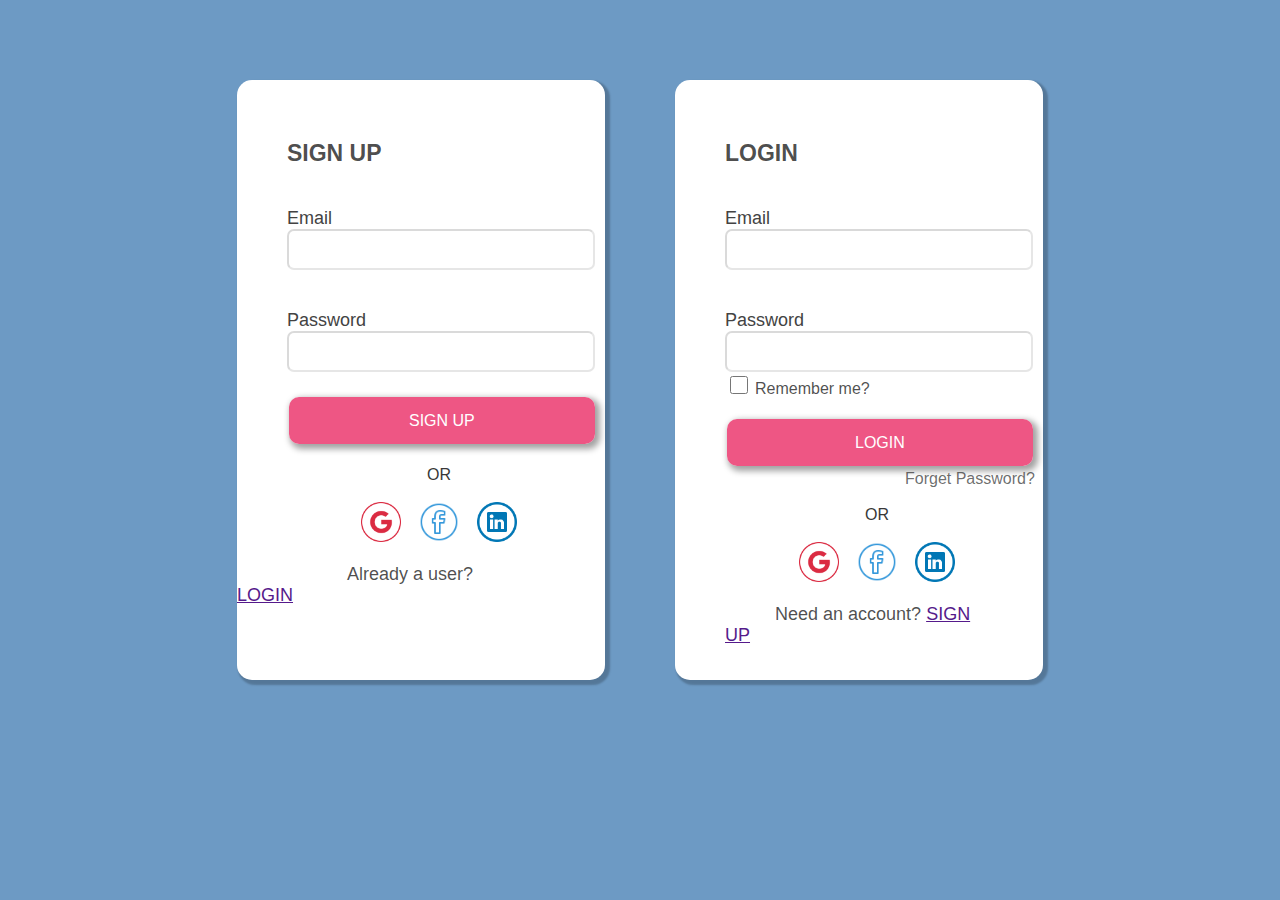
==== index.html @ ec1b5418 "Rename LOGIN2.html to index.html" ====
<!DOCTYPE html>
<html lang="en">
<head>
    <link rel="stylesheet" href="LOGIN2.css">
    <title>Document</title>
</head>
<body>
    <div class="first">
        <div class="UP">
            <h3>
                SIGN UP
            </h3>
            <br>
            <p1>
                Email
            </p1>
            <br>
            <input type="email"  >
            <br>
            <p1>
                Password
            </p1>
            <br>
            <input type="password"  >
            <br>
            <button1 onclick="window.location.href=window.location.href">
                SIGN UP
            </button1><br><br><br>
            <p2>OR</p2><br><br>
            <p7></p7>
            <img src="google.png" alt="">
            <img src="icons8-facebook-circled-50.png" alt="">
            <img src="linkedin.png" alt="">
        </div>
        <br>
        <p3>
            Already a user? <a href="">LOGIN</a>
        </p3>
    </div>
    <div class="second">
        <div class="UP">
            <h3>
                LOGIN
            </h3>
            <br>
            <p1>
                Email
            </p1>
            <br>
            <input type="email"  >
            <br>
            <p1>
                Password
            </p1><br>
            <input type="password" class="pass"><br>
            <input type="checkbox" name="" class="Check"><p4>Remember me?<br></p4><br><br>
            <button2 onclick="window.location.href=window.location.href">
                LOGIN       
            </button2><br><br>
            <p5>Forget Password?</p5>
            <br><br>
            <p2>OR</p2><br><br>
            <p7></p7>
            <img src="google.png" alt="">
            <img src="icons8-facebook-circled-50.png" alt="">
            <img src="linkedin.png" alt="">
            <br><br>
            <p6>
                Need an account? <a href="">SIGN UP</a>
            </p6>
        </div>
    </div>
</body>
</html>
---- LOGIN2.css ----
.first
{
    background-color: white;
    height: 600px;
    width: 40%;
    border-radius: 15px;
    box-shadow: 3px 3px 2px 2px rgba(0, 0, 0, 0.225);

}
body{
    background-color: #6D9AC4;
    display:flex;
    margin-top: 80px;
    margin-left: 180px;
    margin-right: 180px;
    justify-content: center;
}
.second
{
    background-color: white;
    height: 600px;
    width: 40%;
    margin-left: 70px;
    border-radius: 15px;
    box-shadow: 3px 3px 2px 2px rgba(0, 0, 0, 0.225);
}
h3
{
    font-family: Arial, Helvetica, sans-serif;
    font-size: 23px;
    color: rgba(0, 0, 0, 0.711);
}
.UP
{
    margin-left: 50px;
    margin-top: 60px;
    font-weight: 500;
}
p1
{
    font-family: Arial, Helvetica, sans-serif;
    font-size: 18px;
    color: #434343;
    
}
input
{
    height: 35px;
    border-radius: 7px;
    width: 300px;
    border-color: rgba(0, 0, 0, 0.147);
    margin-bottom: 40px;
}
button1
{
    color: white;
    background-color: #EE5684;
    padding: 120px;
    margin-left: 2px;
    padding-top: 15px;
    padding-bottom: 15px;
    border-radius: 10px;    
    font-family: Arial, Helvetica, sans-serif;
    box-shadow: 3px 3px 6px 2px rgba(0, 0, 0, 0.368);
    
}
p2
{
    padding: 100px;
    padding-top: 10px;
    padding-left: 140px;
    font-family:'Gill Sans', 'Gill Sans MT', Calibri, 'Trebuchet MS', sans-serif ;
    color: #383838;
    
}
p3
{
    font-family: Arial, Helvetica, sans-serif;
    font-size: 18px;
    color: rgba(0, 0, 0, 0.703);
    margin: 110px;
    
}
.pass
{
    margin-bottom: 1px;
}
.Check
{
    margin-bottom: 0px;
    height: 18px;
    width: 20px;
}
p4
{
    font-family:'Segoe UI', Tahoma, Geneva, Verdana, sans-serif;
    padding-left: 3px;
    font-size: 16px;
    color: rgba(0, 0, 0, 0.703);
}
p5
{
    padding-left: 180px;
    color: rgba(0, 0, 0, 0.588);
    font-family: 'Segoe UI', Tahoma, Geneva, Verdana, sans-serif;
}
button2
{
    color: white;
    background-color: #EE5684;
    padding: 128px;
    margin-left: 2px;
    padding-top: 15px;
    padding-bottom: 15px;
    border-radius: 10px;    
    font-family: Arial, Helvetica, sans-serif;
    box-shadow: 3px 3px 6px 2px rgba(0, 0, 0, 0.368);
    
}
p6
{
    font-family: Arial, Helvetica, sans-serif;
    font-size: 18px;
    color: rgba(0, 0, 0, 0.703);
    margin: 50px;
    
}
img{
    width: 40px;
    height: 40px;
    margin-left: 14px;    
}
p7
{
    margin-left: 60px;
}
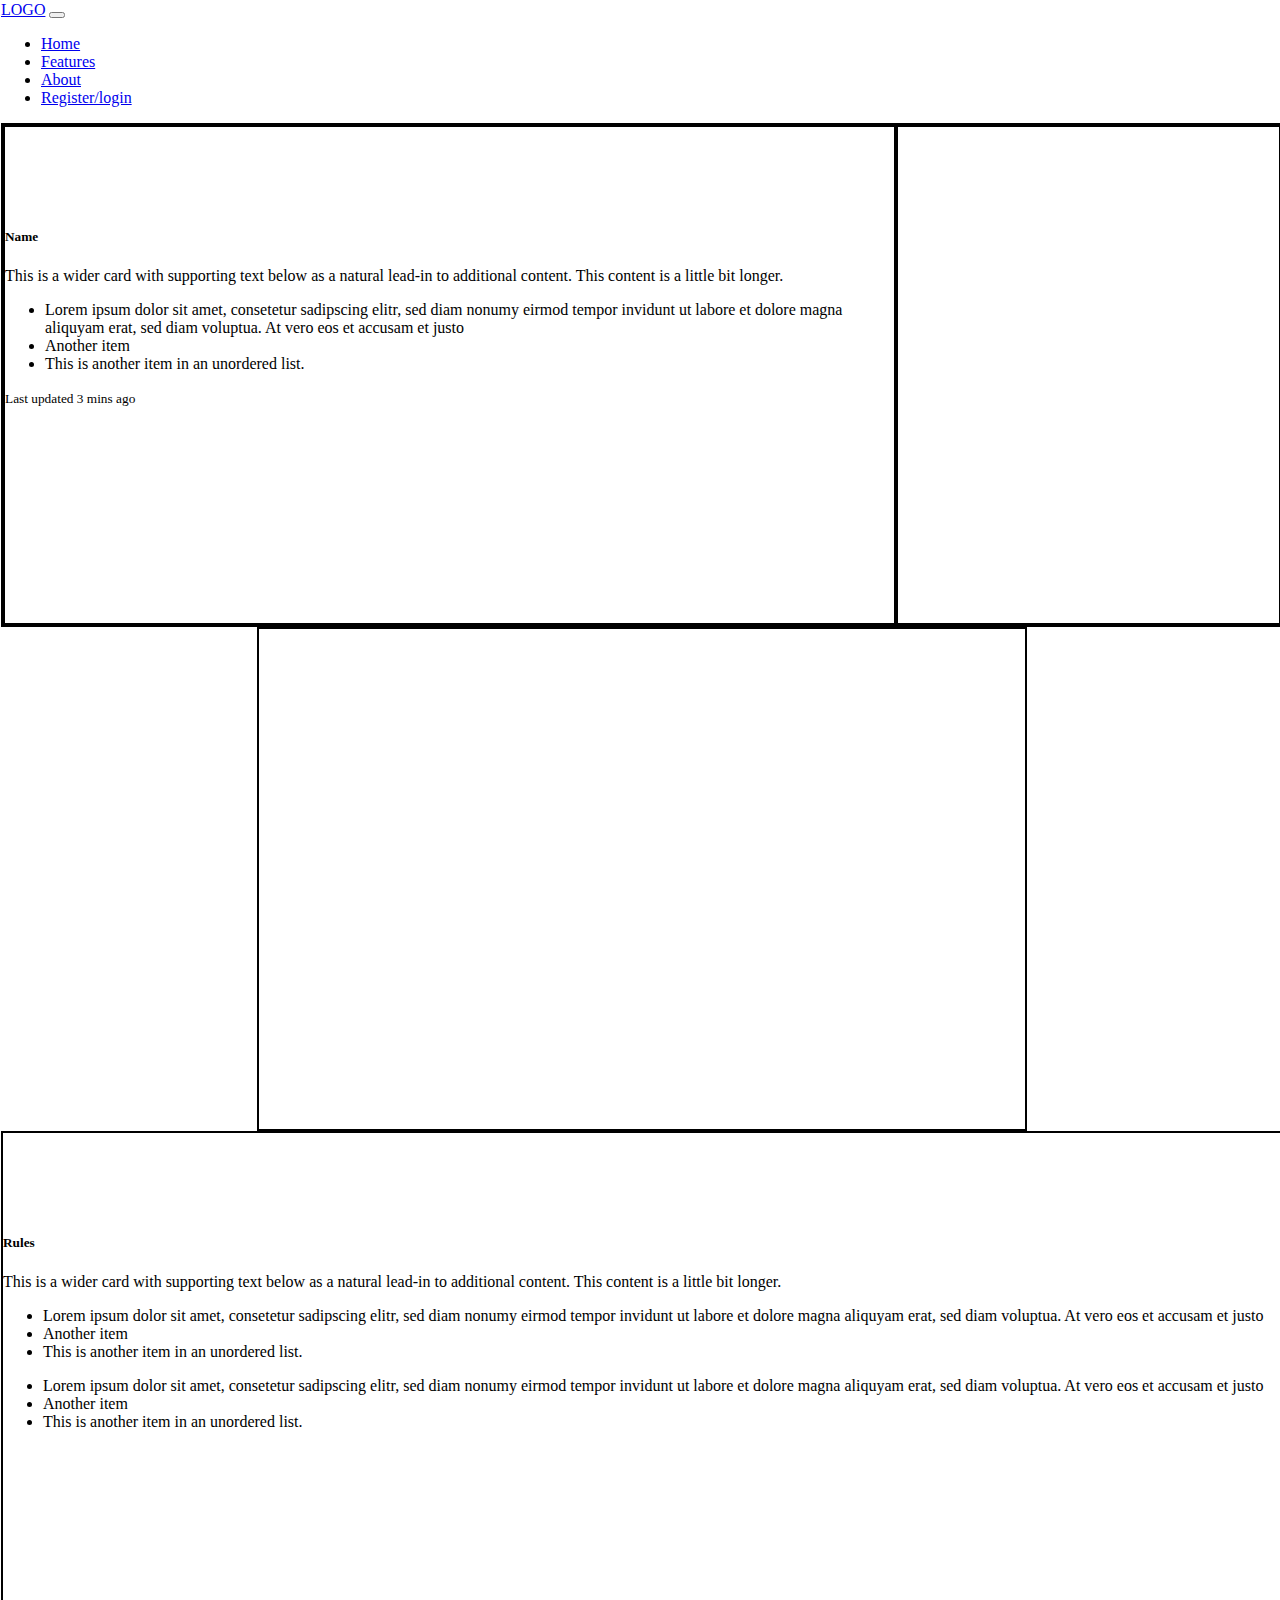
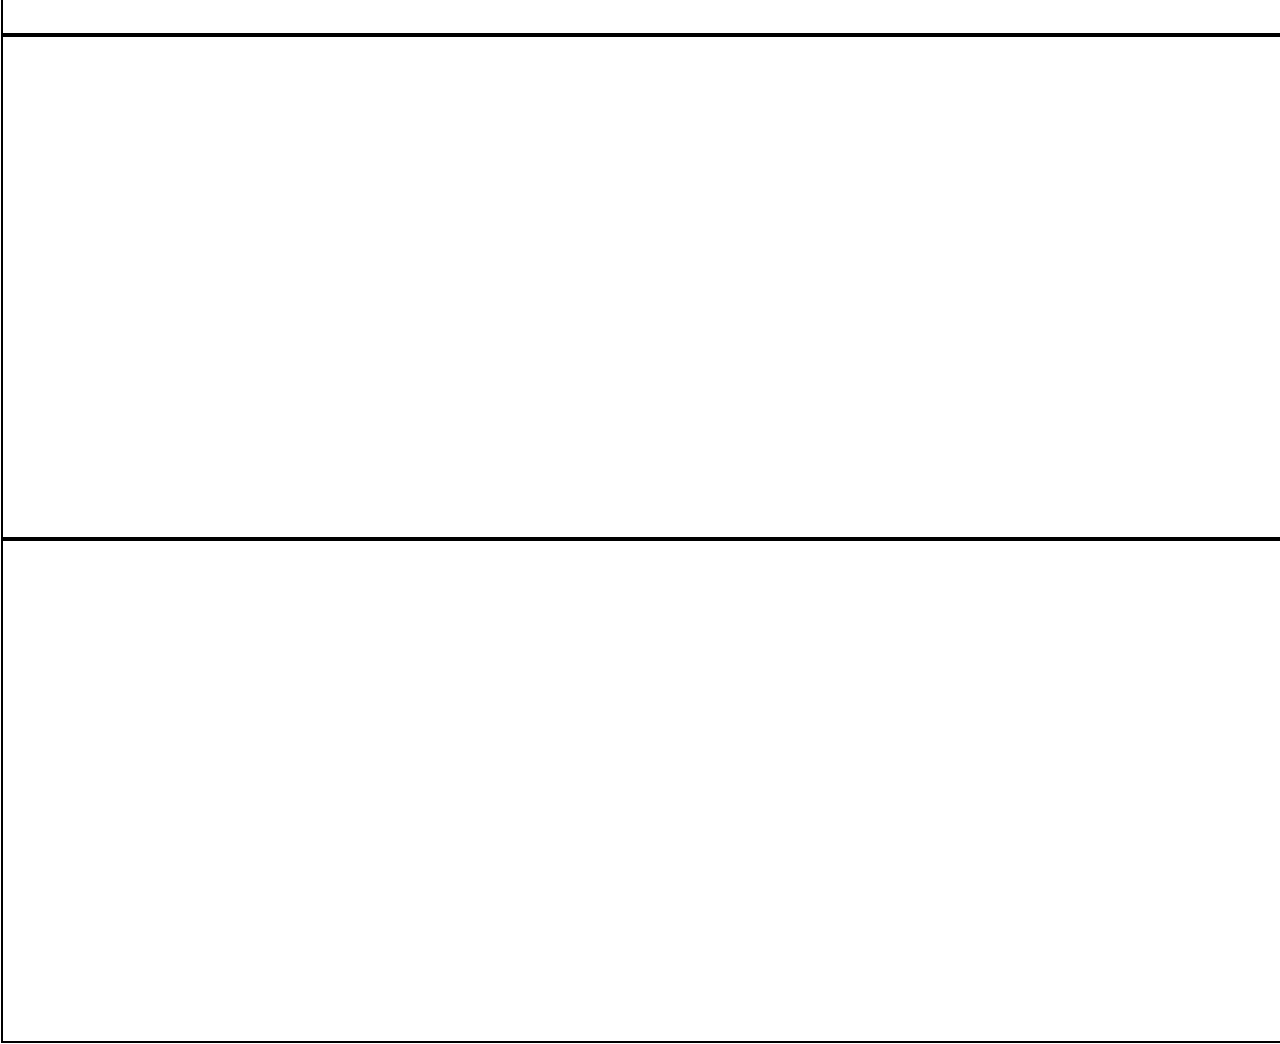
==== commit 31fadc43: "Add files via upload" ====
--- a/index.html
+++ b/index.html
@@ -1,74 +1,122 @@
 <!DOCTYPE html>
 <html lang="en">
-<head>
-    <link rel="stylesheet" href="LOGIN2.css">
+  <head>
+    <meta charset="UTF-8" />
+    <meta name="viewport" content="width=device-width, initial-scale=1.0" />
     <title>Document</title>
-</head>
-<body>
-    <div class="first">
-        <div class="UP">
-            <h3>
-                SIGN UP
-            </h3>
-            <br>
-            <p1>
-                Email
-            </p1>
-            <br>
-            <input type="email"  >
-            <br>
-            <p1>
-                Password
-            </p1>
-            <br>
-            <input type="password"  >
-            <br>
-            <button1 onclick="window.location.href=window.location.href">
-                SIGN UP
-            </button1><br><br><br>
-            <p2>OR</p2><br><br>
-            <p7></p7>
-            <img src="google.png" alt="">
-            <img src="icons8-facebook-circled-50.png" alt="">
-            <img src="linkedin.png" alt="">
+
+    <link
+      href="https://cdn.jsdelivr.net/npm/bootstrap@5.3.2/dist/css/bootstrap.min.css"
+      rel="stylesheet"
+      integrity="sha384-T3c6CoIi6uLrA9TneNEoa7RxnatzjcDSCmG1MXxSR1GAsXEV/Dwwykc2MPK8M2HN"
+      crossorigin="anonymous"
+    />
+
+    <link rel="stylesheet" href="style.css" />
+  </head>
+  <body>
+    <nav class="navbar navbar-expand-lg navbar-light bg-light">
+      <a class="navbar-brand" href="#">LOGO</a>
+      <button
+        class="navbar-toggler"
+        type="button"
+        data-toggle="collapse"
+        data-target="#navbarNav"
+        aria-controls="navbarNav"
+        aria-expanded="false"
+        aria-label="Toggle navigation"
+      >
+        <span class="navbar-toggler-icon"></span>
+      </button>
+      <div class="collapse navbar-collapse" id="navbarNav">
+        <ul class="navbar-nav">
+          <li class="nav-item active">
+            <a class="nav-link" href="#">Home</a>
+          </li>
+          <li class="nav-item">
+            <a class="nav-link" href="#">Features</a>
+          </li>
+          <li class="nav-item">
+            <a class="nav-link" href="#">About</a>
+          </li>
+          <li class="nav-item">
+            <a class="nav-link" href="REG.html">Register/login</a>
+          </li>
+        </ul>
+      </div>
+    </nav>
+    <div class="info box">
+      <div class="information">
+        <div class="card mb-3" style="height: 100%">
+          <div class="card-body" style="padding-top: 80px">
+            <h5 class="card-title h1">Name</h5>
+            <p class="card-text pt-4 pb-2 h5">
+              This is a wider card with supporting text below as a natural
+              lead-in to additional content. This content is a little bit
+              longer.
+            </p>
+            <ul class="pb-4">
+              <li class="pb-2">
+                Lorem ipsum dolor sit amet, consetetur sadipscing elitr, sed
+                diam nonumy eirmod tempor invidunt ut labore et dolore magna
+                aliquyam erat, sed diam voluptua. At vero eos et accusam et
+                justo
+              </li>
+              <li class="pb-2">Another item</li>
+              <li class="pb-2">This is another item in an unordered list.</li>
+            </ul>
+            <p class="card-text">
+              <small class="text-muted">Last updated 3 mins ago</small>
+            </p>
+          </div>
         </div>
-        <br>
-        <p3>
-            Already a user? <a href="">LOGIN</a>
-        </p3>
+      </div>
+      <div class="info_photo"></div>
     </div>
-    <div class="second">
-        <div class="UP">
-            <h3>
-                LOGIN
-            </h3>
-            <br>
-            <p1>
-                Email
-            </p1>
-            <br>
-            <input type="email"  >
-            <br>
-            <p1>
-                Password
-            </p1><br>
-            <input type="password" class="pass"><br>
-            <input type="checkbox" name="" class="Check"><p4>Remember me?<br></p4><br><br>
-            <button2 onclick="window.location.href=window.location.href">
-                LOGIN       
-            </button2><br><br>
-            <p5>Forget Password?</p5>
-            <br><br>
-            <p2>OR</p2><br><br>
-            <p7></p7>
-            <img src="google.png" alt="">
-            <img src="icons8-facebook-circled-50.png" alt="">
-            <img src="linkedin.png" alt="">
-            <br><br>
-            <p6>
-                Need an account? <a href="">SIGN UP</a>
-            </p6>
+    <div class="video box">
+      <iframe
+        width="100%"
+        height="100%"
+        src="https://www.youtube.com/embed/Bbksc17GIQc?si=AAYJFcfKb0pKgACw"
+        title="YouTube video player"
+        frameborder="0"
+        allow="accelerometer; autoplay; clipboard-write; encrypted-media; gyroscope; picture-in-picture; web-share"
+        allowfullscreen
+      ></iframe>
+    </div>
+
+    <div class="rules box">
+      <div class="card mb-3" style="height: 100%">
+        <div class="card-body" style="padding-top: 80px">
+          <h5 class="card-title h1">Rules</h5>
+          <p class="card-text pt-4 pb-2 h5">
+            This is a wider card with supporting text below as a natural lead-in
+            to additional content. This content is a little bit longer.
+          </p>
+          <ul class="pb-4">
+            <li class="pb-2">
+              Lorem ipsum dolor sit amet, consetetur sadipscing elitr, sed diam
+              nonumy eirmod tempor invidunt ut labore et dolore magna aliquyam
+              erat, sed diam voluptua. At vero eos et accusam et justo
+            </li>
+            <li class="pb-2">Another item</li>
+            <li class="pb-2">This is another item in an unordered list.</li>
+          </ul>
+          <ul class="pb-4">
+            <li class="pb-2">
+              Lorem ipsum dolor sit amet, consetetur sadipscing elitr, sed diam
+              nonumy eirmod tempor invidunt ut labore et dolore magna aliquyam
+              erat, sed diam voluptua. At vero eos et accusam et justo
+            </li>
+            <li class="pb-2">Another item</li>
+            <li class="pb-2">This is another item in an unordered list.</li>
+          </ul>
         </div>
+      </div>
     </div>
-</body>
+    <div class="reviews box"></div>
+    <div class="reviews box"></div>
+    <div class="footer"></div>
+    
+  </body>
 </html>
--- a/style.css
+++ b/style.css
@@ -0,0 +1,40 @@
+body {
+    margin: 1px;
+}
+
+.navbar {
+    width: 100%;
+}
+
+.box {
+    width: 100%;
+    border: 2px solid black;
+    height: 500px;
+}
+
+.info {
+    display: flex;
+
+
+
+}
+
+
+.information,
+.info_photo {
+    border: 2px solid black;
+}
+
+.information {
+    width: 70%;
+}
+
+.info_photo {
+    width: 30%;
+}
+
+.video {
+
+    width: 60%;
+    margin-left: 20%;
+}